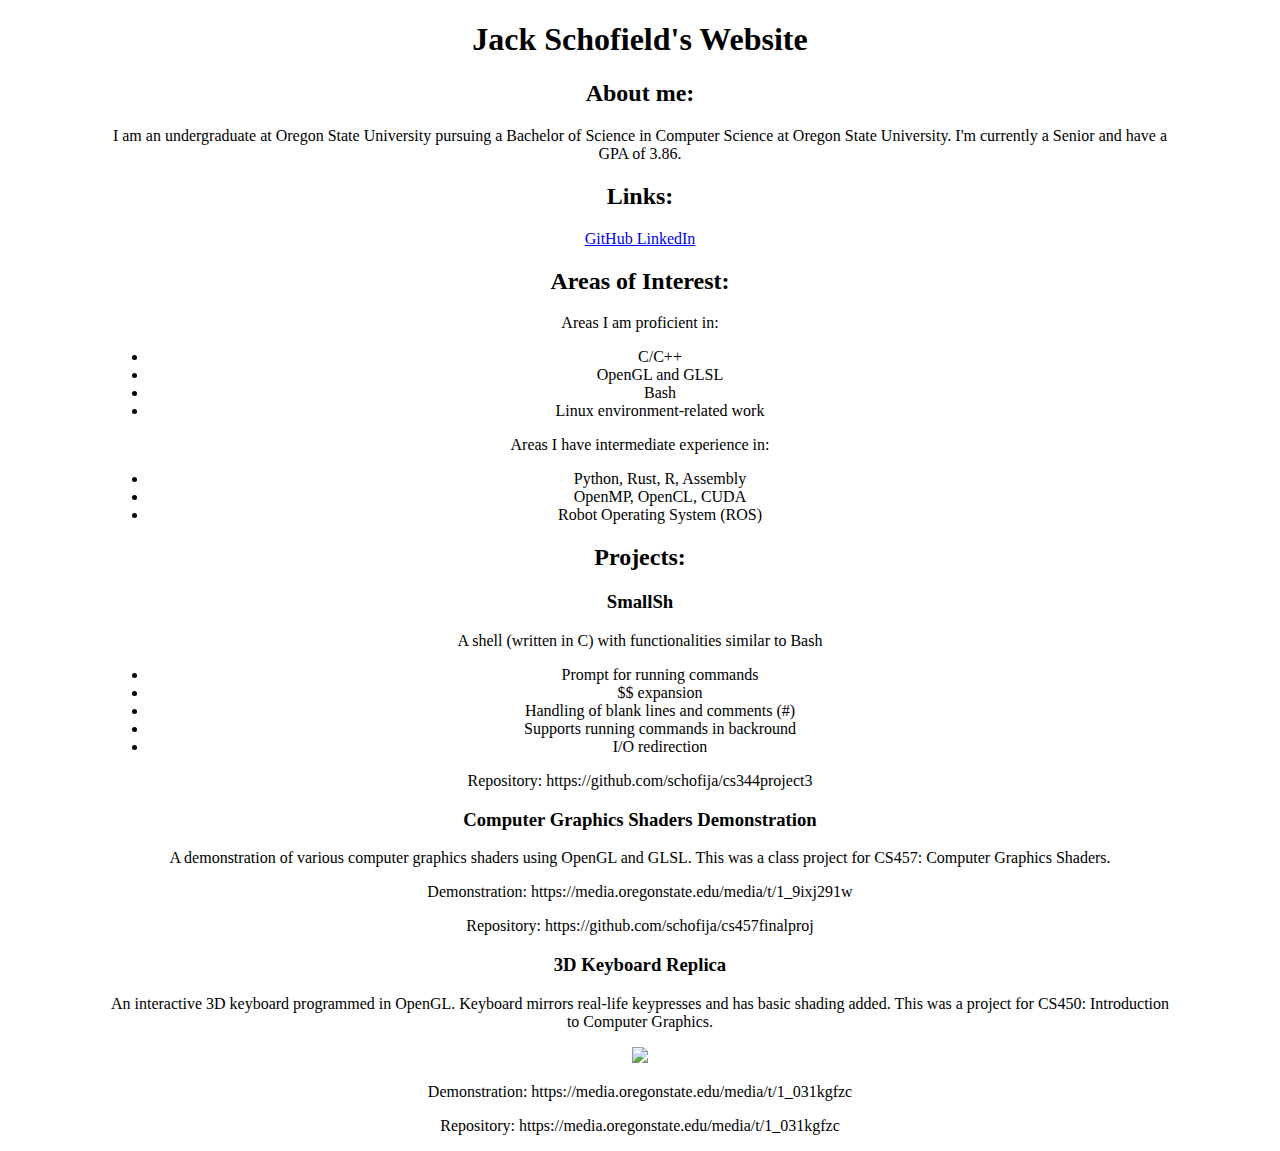
==== index.html @ b06e3e82 "Update index.html" ====
<!DOCTYPE html>
<html>
<head>
  <title> Jack Schofield </title>
  <style>
      body
      {
          text-align: center;
          padding-left: 100px;
          padding-right: 100px;
      }
    </style
</head>
<body>
<h1> Jack Schofield's Website </h1>

<h2> About me: </h2>
<p> I am an undergraduate at Oregon State University pursuing a Bachelor of Science in Computer Science at Oregon State University.
I'm currently a Senior and have a GPA of 3.86.
</p>

<h2> Links: </h2>
<a href="https://github.com/schofija"> GitHub </a>
<a href="https://www.linkedin.com/in/jack-schofield-06b416259/"> LinkedIn </a>

<h2> Areas of Interest: </h2>
<p> Areas I am proficient in: </p>
<ul>
  <li> C/C++ </li>
  <li> OpenGL and GLSL </li>
  <li> Bash </li>
  <li> Linux environment-related work </li>
</ul>
<p> Areas I have intermediate experience in: </p>
<ul>
  <li> Python, Rust, R, Assembly </li>
  <li> OpenMP, OpenCL, CUDA </li>
  <li> Robot Operating System (ROS) </li>
</ul>

<h2> Projects: </h2>
<h3> SmallSh </h3>
<p> A shell (written in C) with functionalities similar to Bash </p>
<ul>
  <li> Prompt for running commands </li>
  <li> $$ expansion </li>
  <li> Handling of blank lines and comments (#) </li>
  <li> Supports running commands in backround </li>
  <li> I/O redirection </li>
</ul>
<p> Repository: https://github.com/schofija/cs344project3 </p>

<h3> Computer Graphics Shaders Demonstration </h3>
<p> A demonstration of various computer graphics shaders using OpenGL and GLSL. This was a class project for CS457: Computer Graphics Shaders. </p>
<p> Demonstration: https://media.oregonstate.edu/media/t/1_9ixj291w </p>
<p> Repository: https://github.com/schofija/cs457finalproj </p>

<h3> 3D Keyboard Replica </h3>
<p> An interactive 3D keyboard programmed in OpenGL. Keyboard mirrors real-life keypresses and has basic shading added. This was a project for 
  CS450: Introduction to Computer Graphics.
</p>
 <img src=https://camo.githubusercontent.com/bfb1e7a080796508af00298edce8f817ddcde2251c3208dfbcc29c9d1d9dffe7/68747470733a2f2f63646e2e646973636f72646170702e636f6d2f6174746163686d656e74732f3333303136373337303135393232363839312f3931383030323633323735313139343134322f756e6b6e6f776e2e706e673f7261773d74727565>
</img>
<p> Demonstration: https://media.oregonstate.edu/media/t/1_031kgfzc </p>
<p> Repository: https://media.oregonstate.edu/media/t/1_031kgfzc </p>
</body>
</html>
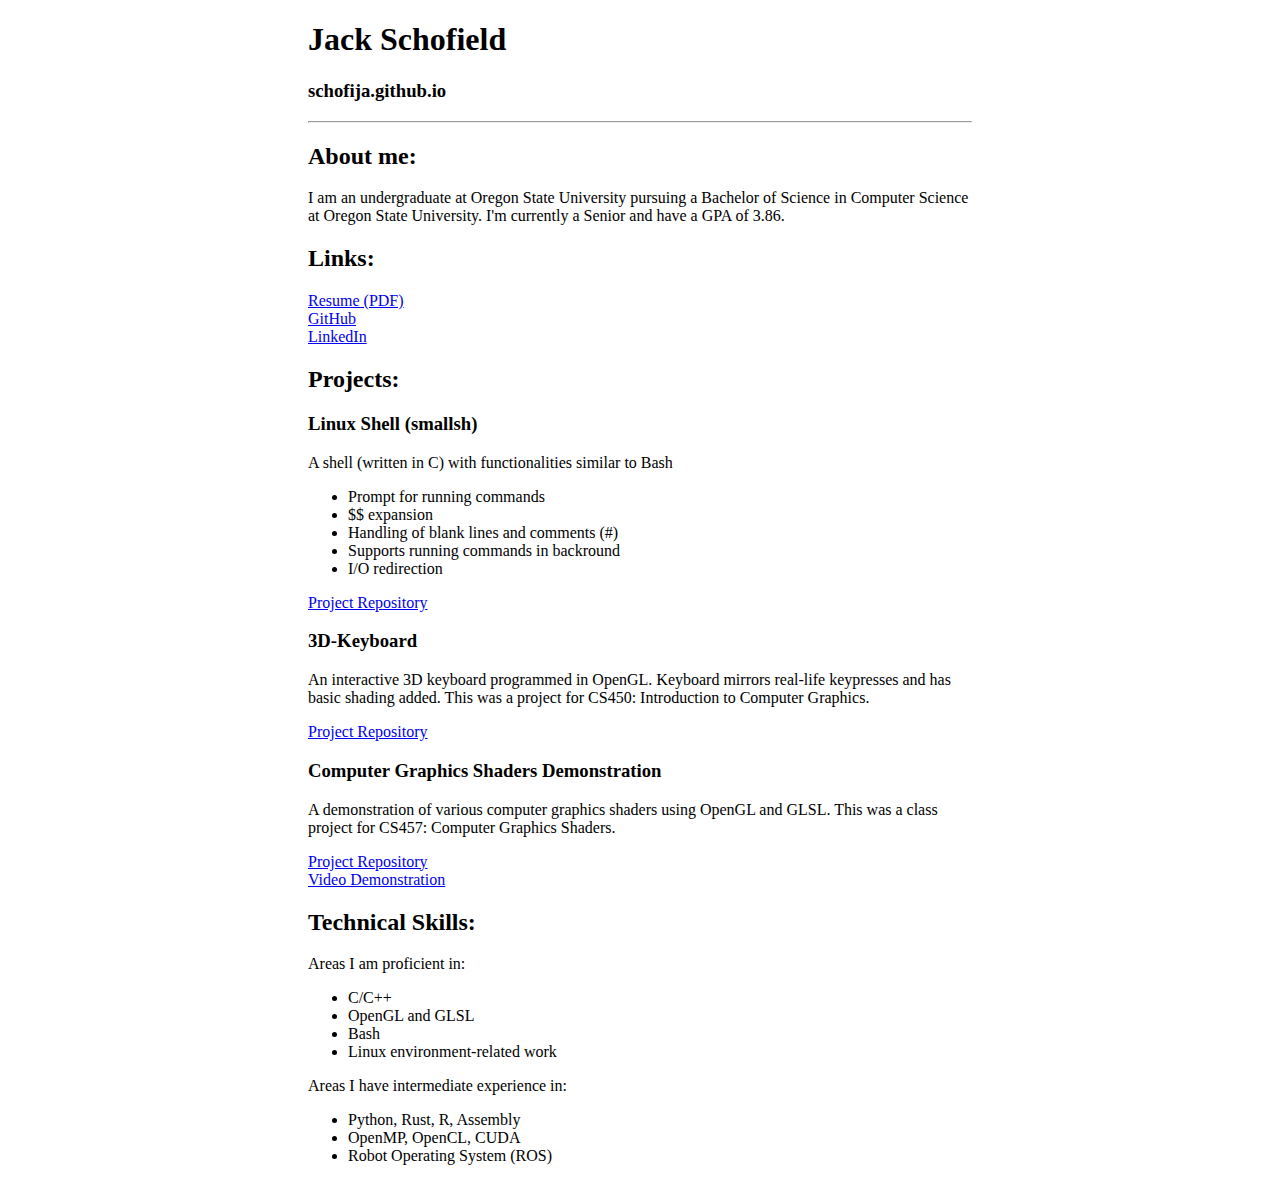
==== commit 00ce2a44: "Updated index.html and added resume pdf" ====
--- a/index.html
+++ b/index.html
@@ -5,25 +5,57 @@
   <style>
       body
       {
-          text-align: center;
-          padding-left: 100px;
-          padding-right: 100px;
+          font-family: times new roman, serif;
+          text-align: left;
+          padding-left: 300px;
+          padding-right: 300px;
       }
-    </style
+
+  </style>
 </head>
 <body>
-<h1> Jack Schofield's Website </h1>
-
+<h1> Jack Schofield </h1>
+    <h3> schofija.github.io </h3>
+<hr />
 <h2> About me: </h2>
 <p> I am an undergraduate at Oregon State University pursuing a Bachelor of Science in Computer Science at Oregon State University.
 I'm currently a Senior and have a GPA of 3.86.
 </p>
 
 <h2> Links: </h2>
+<a href="resume.pdf"> Resume (PDF) </a>
+<br>
 <a href="https://github.com/schofija"> GitHub </a>
-<a href="https://www.linkedin.com/in/jack-schofield-06b416259/"> LinkedIn </a>
+<br>
+<a href="https://www.linkedin.com/in/schofija"> LinkedIn </a>
 
-<h2> Areas of Interest: </h2>
+<h2> Projects: </h2>
+<h3> Linux Shell (smallsh) </h3>
+<p> A shell (written in C) with functionalities similar to Bash </p>
+<ul>
+  <li> Prompt for running commands </li>
+  <li> $$ expansion </li>
+  <li> Handling of blank lines and comments (#) </li>
+  <li> Supports running commands in backround </li>
+  <li> I/O redirection </li>
+</ul>
+<a href="https://github.com/schofija/smallsh"> Project Repository </a>
+
+<h3> 3D-Keyboard </h3>
+<p> An interactive 3D keyboard programmed in OpenGL. Keyboard mirrors real-life keypresses and has basic shading added. This was a project for 
+  CS450: Introduction to Computer Graphics.
+</p>
+<a href="https://github.com/schofija/3d-keyboard"> Project Repository </a>
+<br>
+
+<h3> Computer Graphics Shaders Demonstration </h3>
+<p> A demonstration of various computer graphics shaders using OpenGL and GLSL. This was a class project for CS457: Computer Graphics Shaders. </p>
+
+<a href="https://github.com/schofija/cs457finalproj"> Project Repository </a>
+<br>
+<a href="https://media.oregonstate.edu/media/t/1_9ixj291w"> Video Demonstration  </a>
+
+<h2> Technical Skills: </h2>
 <p> Areas I am proficient in: </p>
 <ul>
   <li> C/C++ </li>
@@ -37,31 +69,5 @@
   <li> OpenMP, OpenCL, CUDA </li>
   <li> Robot Operating System (ROS) </li>
 </ul>
-
-<h2> Projects: </h2>
-<h3> SmallSh </h3>
-<p> A shell (written in C) with functionalities similar to Bash </p>
-<ul>
-  <li> Prompt for running commands </li>
-  <li> $$ expansion </li>
-  <li> Handling of blank lines and comments (#) </li>
-  <li> Supports running commands in backround </li>
-  <li> I/O redirection </li>
-</ul>
-<p> Repository: https://github.com/schofija/cs344project3 </p>
-
-<h3> Computer Graphics Shaders Demonstration </h3>
-<p> A demonstration of various computer graphics shaders using OpenGL and GLSL. This was a class project for CS457: Computer Graphics Shaders. </p>
-<p> Demonstration: https://media.oregonstate.edu/media/t/1_9ixj291w </p>
-<p> Repository: https://github.com/schofija/cs457finalproj </p>
-
-<h3> 3D Keyboard Replica </h3>
-<p> An interactive 3D keyboard programmed in OpenGL. Keyboard mirrors real-life keypresses and has basic shading added. This was a project for 
-  CS450: Introduction to Computer Graphics.
-</p>
- <img src=https://camo.githubusercontent.com/bfb1e7a080796508af00298edce8f817ddcde2251c3208dfbcc29c9d1d9dffe7/68747470733a2f2f63646e2e646973636f72646170702e636f6d2f6174746163686d656e74732f3333303136373337303135393232363839312f3931383030323633323735313139343134322f756e6b6e6f776e2e706e673f7261773d74727565>
-</img>
-<p> Demonstration: https://media.oregonstate.edu/media/t/1_031kgfzc </p>
-<p> Repository: https://media.oregonstate.edu/media/t/1_031kgfzc </p>
 </body>
 </html>
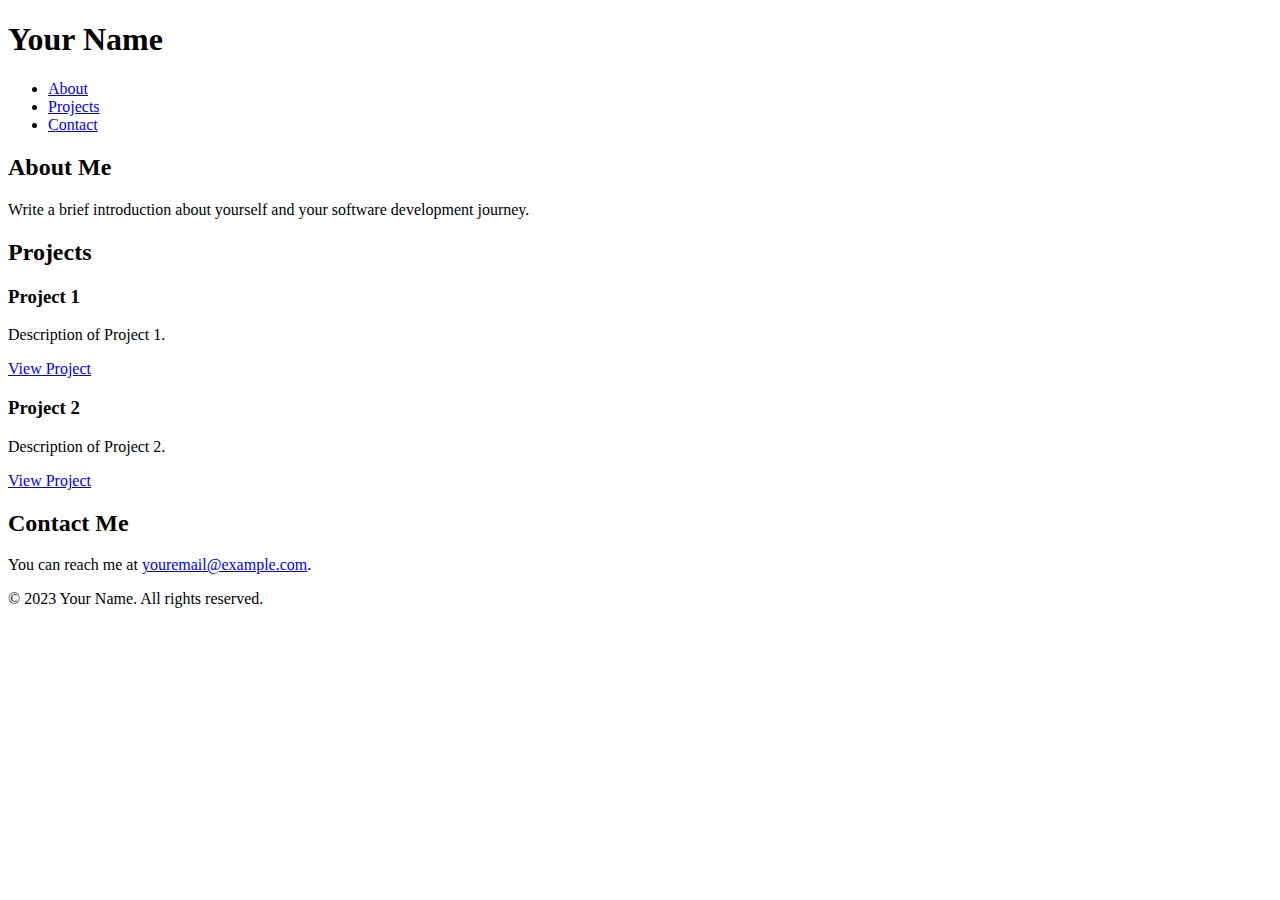
==== commit 056f9a79: "Update index.html" ====
--- a/index.html
+++ b/index.html
@@ -1,73 +1,57 @@
 <!DOCTYPE html>
-<html>
+<html lang="en">
 <head>
-  <title> Jack Schofield </title>
-  <style>
-      body
-      {
-          font-family: times new roman, serif;
-          text-align: left;
-          padding-left: 300px;
-          padding-right: 300px;
-      }
-
-  </style>
+    <meta charset="UTF-8">
+    <meta name="viewport" content="width=device-width, initial-scale=1.0">
+    <title>Your Portfolio</title>
+    <link rel="stylesheet" href="styles.css">
 </head>
 <body>
-<h1> Jack Schofield </h1>
-    <h3> schofija.github.io </h3>
-<hr />
-<h2> About me: </h2>
-<p> I am an undergraduate at Oregon State University pursuing a Bachelor of Science in Computer Science at Oregon State University.
-I'm currently a Senior and have a GPA of 3.86.
-</p>
+    <header>
+        <h1>Your Name</h1>
+        <nav>
+            <ul>
+                <li><a href="#about">About</a></li>
+                <li><a href="#projects">Projects</a></li>
+                <li><a href="#contact">Contact</a></li>
+            </ul>
+        </nav>
+    </header>
 
-<h2> Links: </h2>
-<a href="resume.pdf"> Resume (PDF) </a>
-<br>
-<a href="https://github.com/schofija"> GitHub </a>
-<br>
-<a href="https://www.linkedin.com/in/schofija"> LinkedIn </a>
+    <section id="about">
+        <h2>About Me</h2>
+        <p>
+            Write a brief introduction about yourself and your software development journey.
+        </p>
+    </section>
 
-<h2> Projects: </h2>
-<h3> Linux Shell (smallsh) </h3>
-<p> A shell (written in C) with functionalities similar to Bash </p>
-<ul>
-  <li> Prompt for running commands </li>
-  <li> $$ expansion </li>
-  <li> Handling of blank lines and comments (#) </li>
-  <li> Supports running commands in backround </li>
-  <li> I/O redirection </li>
-</ul>
-<a href="https://github.com/schofija/smallsh"> Project Repository </a>
+    <section id="projects">
+        <h2>Projects</h2>
+        <!-- Add your project showcase here -->
+        <div class="project">
+            <h3>Project 1</h3>
+            <p>Description of Project 1.</p>
+            <a href="#">View Project</a>
+        </div>
 
-<h3> 3D-Keyboard </h3>
-<p> An interactive 3D keyboard programmed in OpenGL. Keyboard mirrors real-life keypresses and has basic shading added. This was a project for 
-  CS450: Introduction to Computer Graphics.
-</p>
-<a href="https://github.com/schofija/3d-keyboard"> Project Repository </a>
-<br>
+        <div class="project">
+            <h3>Project 2</h3>
+            <p>Description of Project 2.</p>
+            <a href="#">View Project</a>
+        </div>
 
-<h3> Computer Graphics Shaders Demonstration </h3>
-<p> A demonstration of various computer graphics shaders using OpenGL and GLSL. This was a class project for CS457: Computer Graphics Shaders. </p>
+        <!-- Add more project sections as needed -->
+    </section>
 
-<a href="https://github.com/schofija/cs457finalproj"> Project Repository </a>
-<br>
-<a href="https://media.oregonstate.edu/media/t/1_9ixj291w"> Video Demonstration  </a>
+    <section id="contact">
+        <h2>Contact Me</h2>
+        <p>
+            You can reach me at <a href="mailto:youremail@example.com">youremail@example.com</a>.
+        </p>
+    </section>
 
-<h2> Technical Skills: </h2>
-<p> Areas I am proficient in: </p>
-<ul>
-  <li> C/C++ </li>
-  <li> OpenGL and GLSL </li>
-  <li> Bash </li>
-  <li> Linux environment-related work </li>
-</ul>
-<p> Areas I have intermediate experience in: </p>
-<ul>
-  <li> Python, Rust, R, Assembly </li>
-  <li> OpenMP, OpenCL, CUDA </li>
-  <li> Robot Operating System (ROS) </li>
-</ul>
+    <footer>
+        <p>&copy; 2023 Your Name. All rights reserved.</p>
+    </footer>
 </body>
 </html>
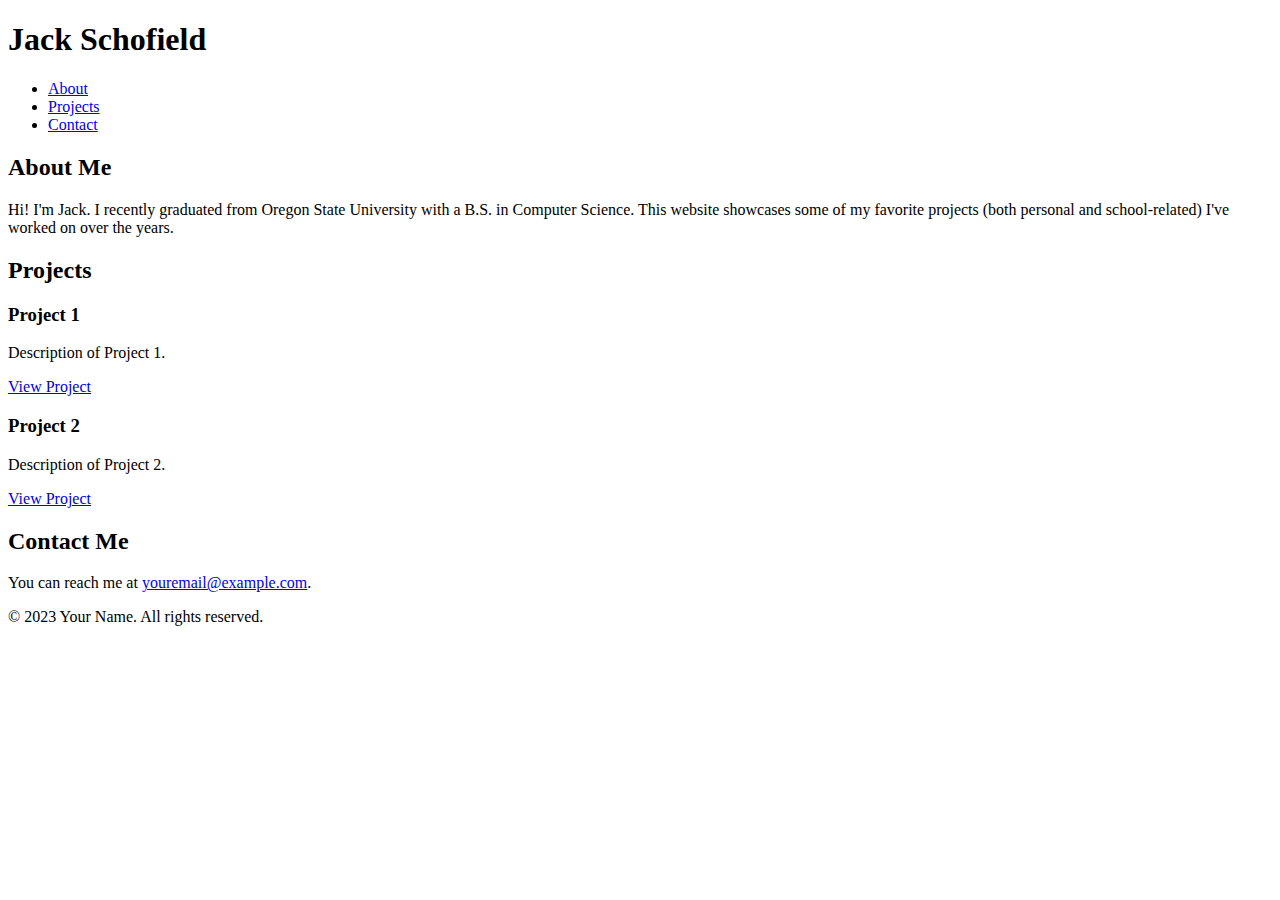
==== commit ef345067: "Update index.html" ====
--- a/index.html
+++ b/index.html
@@ -3,12 +3,12 @@
 <head>
     <meta charset="UTF-8">
     <meta name="viewport" content="width=device-width, initial-scale=1.0">
-    <title>Your Portfolio</title>
+    <title>Jack Schofield</title>
     <link rel="stylesheet" href="styles.css">
 </head>
 <body>
     <header>
-        <h1>Your Name</h1>
+        <h1>Jack Schofield</h1>
         <nav>
             <ul>
                 <li><a href="#about">About</a></li>
@@ -21,7 +21,7 @@
     <section id="about">
         <h2>About Me</h2>
         <p>
-            Write a brief introduction about yourself and your software development journey.
+            Hi! I'm Jack. I recently graduated from Oregon State University with a B.S. in Computer Science. This website showcases some of my favorite projects (both personal and school-related) I've worked on over the years.
         </p>
     </section>
 
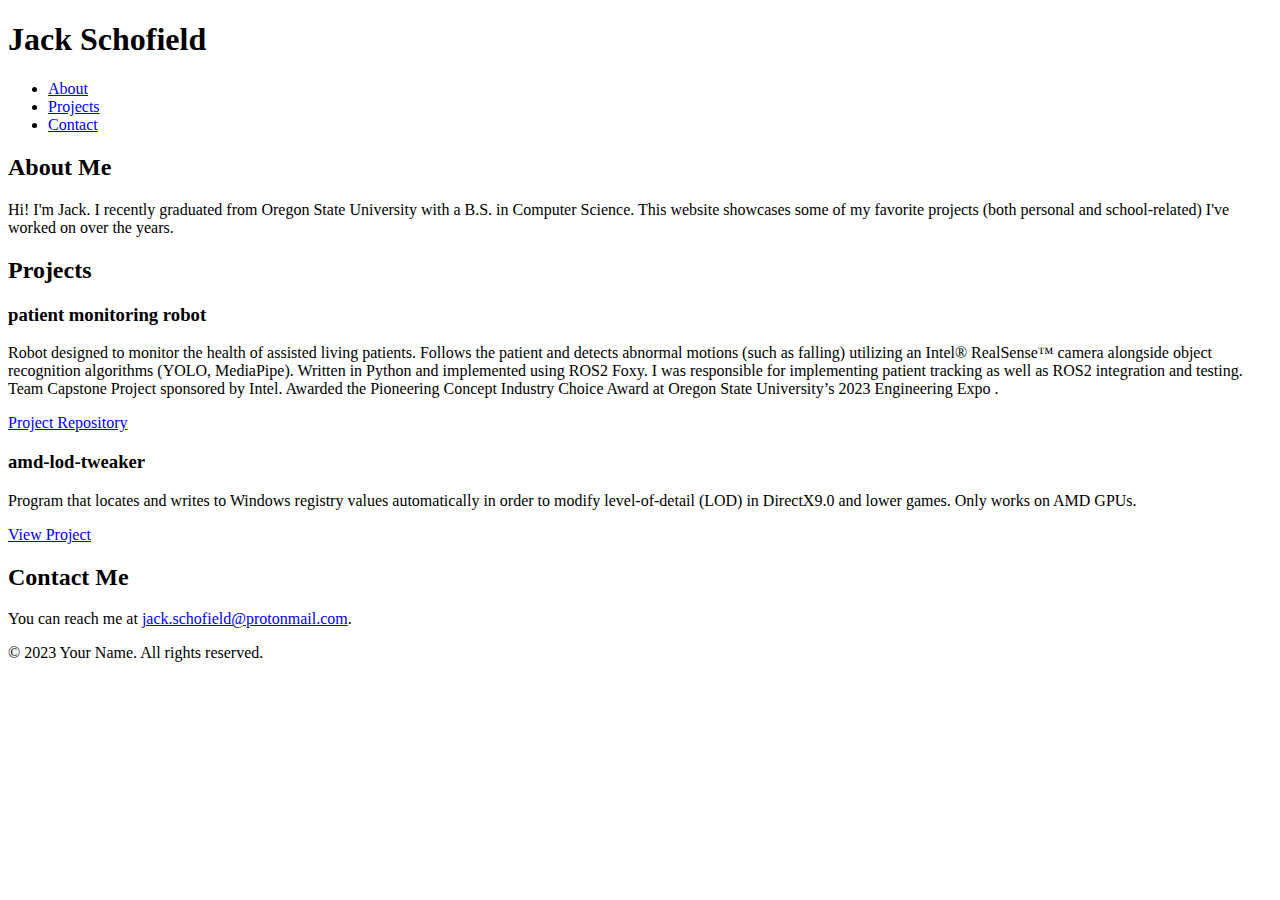
==== commit d36461e5: "Update index.html" ====
--- a/index.html
+++ b/index.html
@@ -29,15 +29,18 @@
         <h2>Projects</h2>
         <!-- Add your project showcase here -->
         <div class="project">
-            <h3>Project 1</h3>
-            <p>Description of Project 1.</p>
-            <a href="#">View Project</a>
+            <h3>patient monitoring robot</h3>
+            <p>Robot designed to monitor the health of assisted living patients. Follows the patient and detects abnormal motions (such as falling) utilizing an Intel® RealSense™ camera alongside object recognition algorithms (YOLO, MediaPipe).
+Written in Python and implemented using ROS2 Foxy. I was responsible for implementing patient tracking as well as ROS2 integration and testing.	
+Team Capstone Project sponsored by Intel. Awarded the Pioneering Concept Industry Choice Award at Oregon State University’s 2023 Engineering Expo
+.</p>
+            <a href="https://github.com/schofija/patient-monitoring/">Project Repository</a>
         </div>
 
         <div class="project">
-            <h3>Project 2</h3>
-            <p>Description of Project 2.</p>
-            <a href="#">View Project</a>
+            <h3>amd-lod-tweaker</h3>
+            <p>Program that locates and writes to Windows registry values automatically in order to modify level-of-detail (LOD) in DirectX9.0 and lower games. Only works on AMD GPUs. </p>
+            <a href="https://github.com/schofija/qlodlauncher">View Project</a>
         </div>
 
         <!-- Add more project sections as needed -->
@@ -46,7 +49,7 @@
     <section id="contact">
         <h2>Contact Me</h2>
         <p>
-            You can reach me at <a href="mailto:youremail@example.com">youremail@example.com</a>.
+            You can reach me at <a href="mailto:youremail@example.com">jack.schofield@protonmail.com</a>.
         </p>
     </section>
 
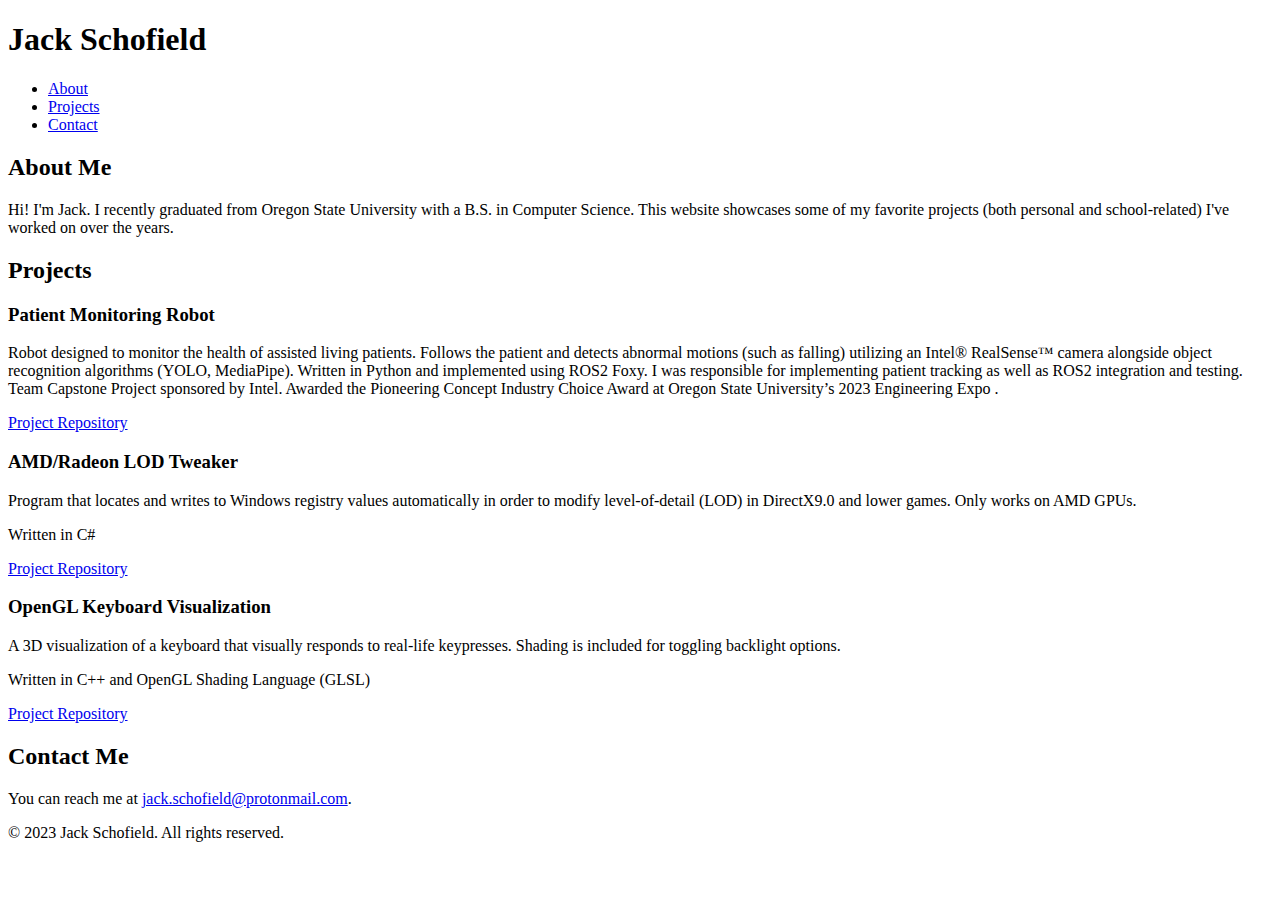
==== commit ee03cdc4: "Update index.html" ====
--- a/index.html
+++ b/index.html
@@ -29,7 +29,7 @@
         <h2>Projects</h2>
         <!-- Add your project showcase here -->
         <div class="project">
-            <h3>patient monitoring robot</h3>
+            <h3>Patient Monitoring Robot</h3>
             <p>Robot designed to monitor the health of assisted living patients. Follows the patient and detects abnormal motions (such as falling) utilizing an Intel® RealSense™ camera alongside object recognition algorithms (YOLO, MediaPipe).
 Written in Python and implemented using ROS2 Foxy. I was responsible for implementing patient tracking as well as ROS2 integration and testing.	
 Team Capstone Project sponsored by Intel. Awarded the Pioneering Concept Industry Choice Award at Oregon State University’s 2023 Engineering Expo
@@ -38,9 +38,18 @@
         </div>
 
         <div class="project">
-            <h3>amd-lod-tweaker</h3>
+            <h3>AMD/Radeon LOD Tweaker</h3>
             <p>Program that locates and writes to Windows registry values automatically in order to modify level-of-detail (LOD) in DirectX9.0 and lower games. Only works on AMD GPUs. </p>
-            <a href="https://github.com/schofija/qlodlauncher">View Project</a>
+            <p>Written in C# </p>
+            <a href="https://github.com/schofija/qlodlauncher">Project Repository</a>
+        </div>
+
+        <div class="project">
+            <h3>OpenGL Keyboard Visualization</h3>
+            <p>A 3D visualization of a keyboard that visually responds to real-life keypresses. Shading is
+included for toggling backlight options. </p>
+            <p>Written in C++ and OpenGL Shading Language (GLSL) </p>
+            <a href="github.com/schofija/3d-keyboard">Project Repository</a>
         </div>
 
         <!-- Add more project sections as needed -->
@@ -54,7 +63,7 @@
     </section>
 
     <footer>
-        <p>&copy; 2023 Your Name. All rights reserved.</p>
+        <p>&copy; 2023 Jack Schofield. All rights reserved.</p>
     </footer>
 </body>
 </html>
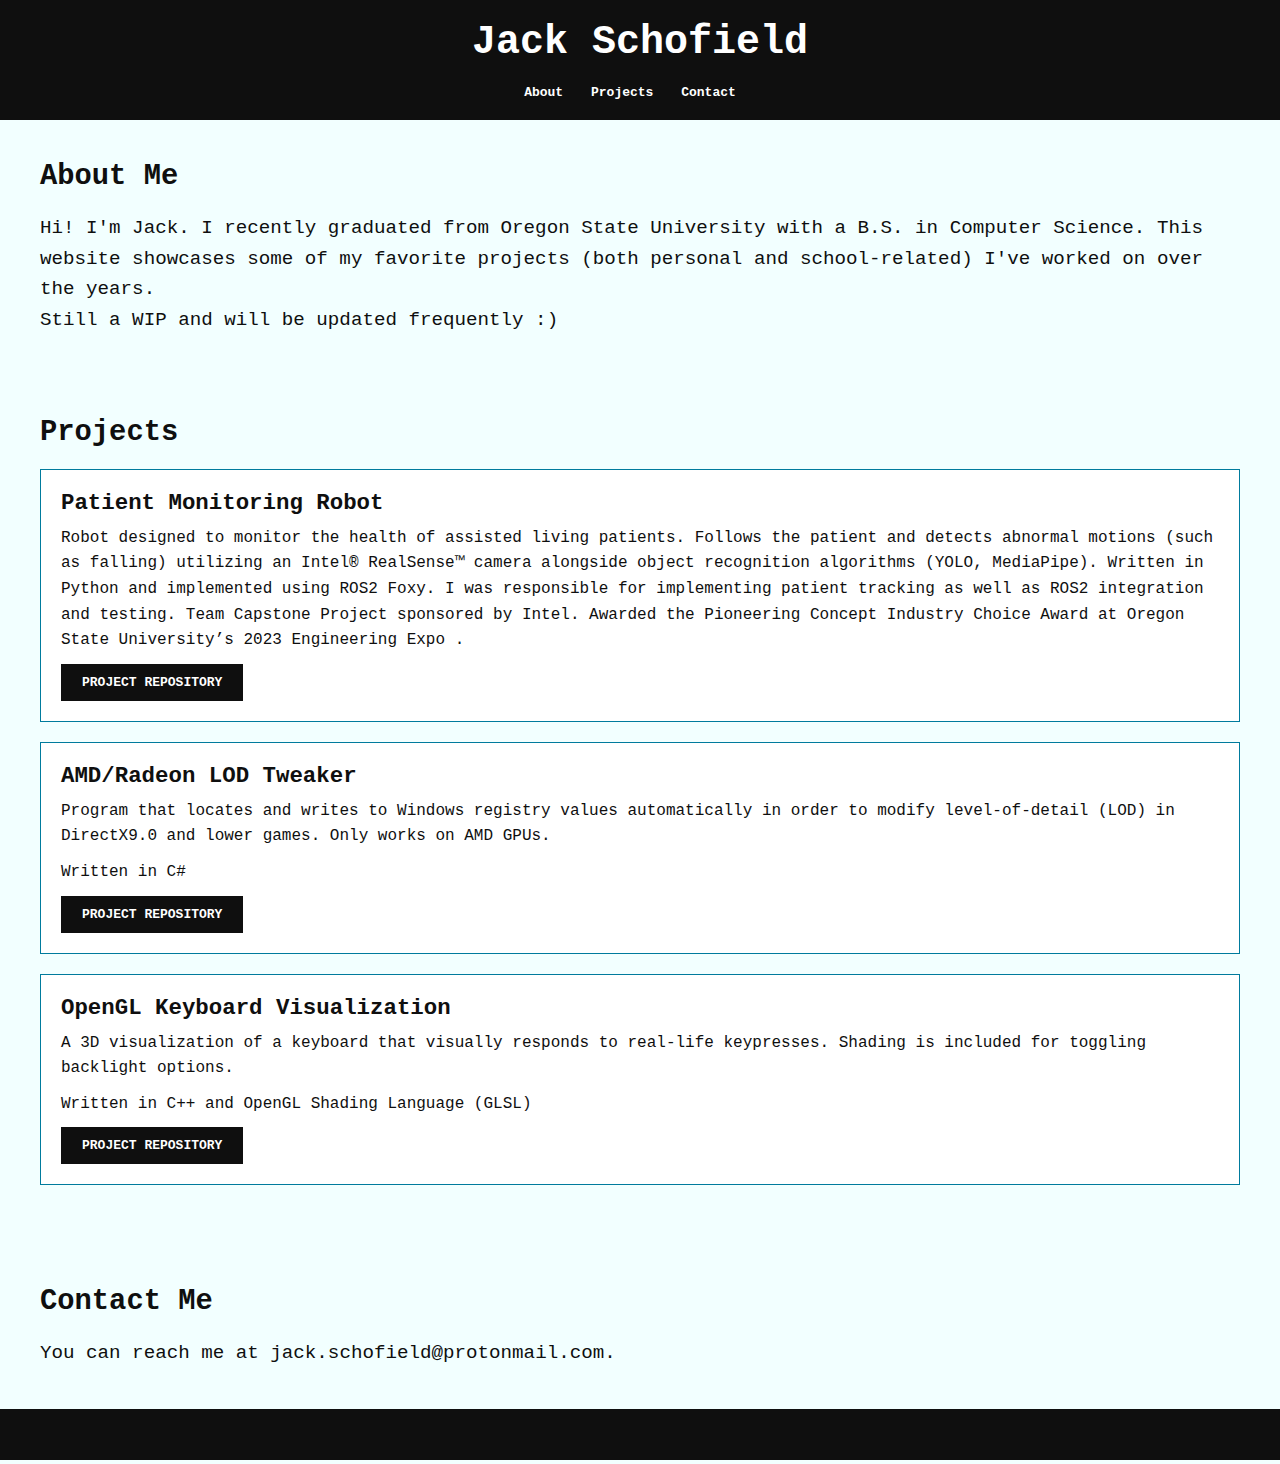
==== commit c30b3dbf: "Update index.html" ====
--- a/index.html
+++ b/index.html
@@ -23,6 +23,8 @@
         <p>
             Hi! I'm Jack. I recently graduated from Oregon State University with a B.S. in Computer Science. This website showcases some of my favorite projects (both personal and school-related) I've worked on over the years.
         </p>
+
+        <p> Still a WIP and will be updated frequently :) </p>
     </section>
 
     <section id="projects">
@@ -49,7 +51,7 @@
             <p>A 3D visualization of a keyboard that visually responds to real-life keypresses. Shading is
 included for toggling backlight options. </p>
             <p>Written in C++ and OpenGL Shading Language (GLSL) </p>
-            <a href="github.com/schofija/3d-keyboard">Project Repository</a>
+            <a href="https://github.com/schofija/3d-keyboard">Project Repository</a>
         </div>
 
         <!-- Add more project sections as needed -->
@@ -58,7 +60,7 @@
     <section id="contact">
         <h2>Contact Me</h2>
         <p>
-            You can reach me at <a href="mailto:youremail@example.com">jack.schofield@protonmail.com</a>.
+            You can reach me at <a href="jack.schofield@protonmail.com">jack.schofield@protonmail.com</a>.
         </p>
     </section>
 
--- a/styles.css
+++ b/styles.css
@@ -0,0 +1,137 @@
+/* Reset some default browser styles */
+body, h1, h2, h3, p, ul, li, a {
+    margin: 0;
+    padding: 0;
+    list-style: none;
+    text-decoration: none;
+	color: #0f0f0f;
+}
+
+/* Set a background color and text color */
+body {
+    font-family: monospace;
+    background-color: #f2ffff;
+    color: #333;
+    margin: 0;
+    padding: 0;
+}
+
+/* Header styles */
+header {
+    background-color: #0f0f0f;
+    color: #fff;
+    padding: 20px;
+    text-align: center;
+}
+
+header h1 {
+    font-size: 2.5rem;
+	color: #fff;
+}
+
+nav ul {
+    margin-top: 20px;
+}
+
+nav ul li {
+    display: inline;
+    margin-right: 20px;
+}
+
+nav ul li a {
+    color: #fff;
+    font-weight: bold;
+}
+nav ul li a:hover {
+    color: #c06eff;
+    font-weight: bold;
+}
+
+/* Main content styles */
+section {
+    padding: 40px;
+}
+
+h2 {
+    font-size: 1.8rem;
+    margin-bottom: 20px;
+}
+
+p {
+    font-size: 1.2rem;
+    line-height: 1.6;
+}
+
+/* Project showcase styles */
+.project {
+    background-color: #fff;
+    border: 1px solid #007b9d;
+    padding: 20px;
+    margin-bottom: 20px;
+}
+
+.project h3 {
+    font-size: 1.4rem;
+}
+
+.project p {
+    font-size: 1.0rem;
+    margin-top: 10px;
+}
+
+.project a {
+    display: inline-block;
+    margin-top: 10px;
+    padding: 10px 20px;
+    background-color: #0f0f0f;
+	border: 1px solid #0f0f0f;
+    color: #fff;
+    text-align: center;
+    text-transform: uppercase;
+    text-decoration: none;
+    font-weight: bold;
+}
+
+.project a:hover {
+    display: inline-block;
+    margin-top: 10px;
+    padding: 10px 20px;
+    background-color: #ffffff;
+	border: 1px solid #007b9d;
+    color: #0f0f0f;
+    text-align: center;
+    text-transform: uppercase;
+    text-decoration: none;
+    font-weight: bold;
+}
+
+/* Footer styles */
+footer {
+    background-color: #0f0f0f;
+    color: #fff;
+    text-align: center;
+    padding: 10px 0;
+}
+
+/* Responsive styles (adjust as needed) */
+@media screen and (max-width: 768px) {
+    header {
+        padding: 10px;
+    }
+
+    header h1 {
+        font-size: 2rem;
+    }
+
+    nav ul li {
+        margin-right: 10px;
+    }
+
+    section {
+        padding: 20px;
+    }
+
+    .project {
+        padding: 10px;
+    }
+}
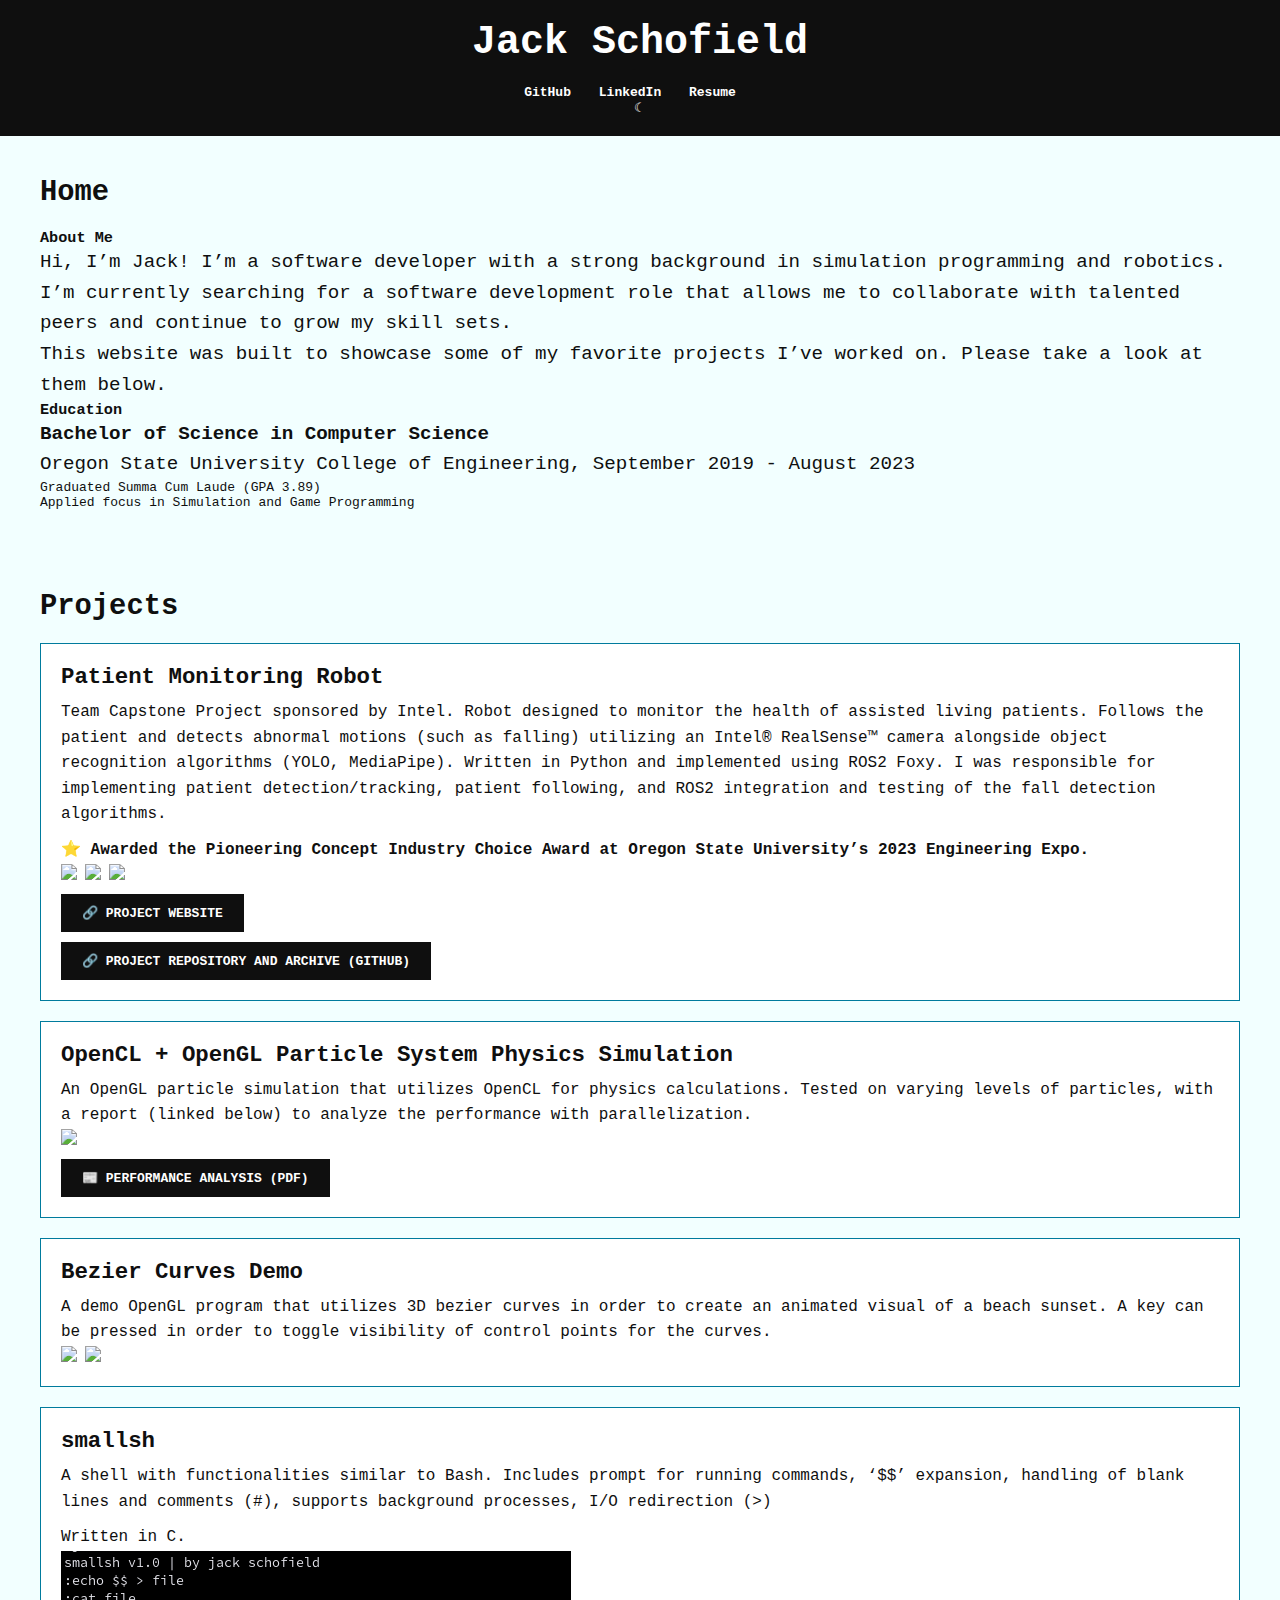
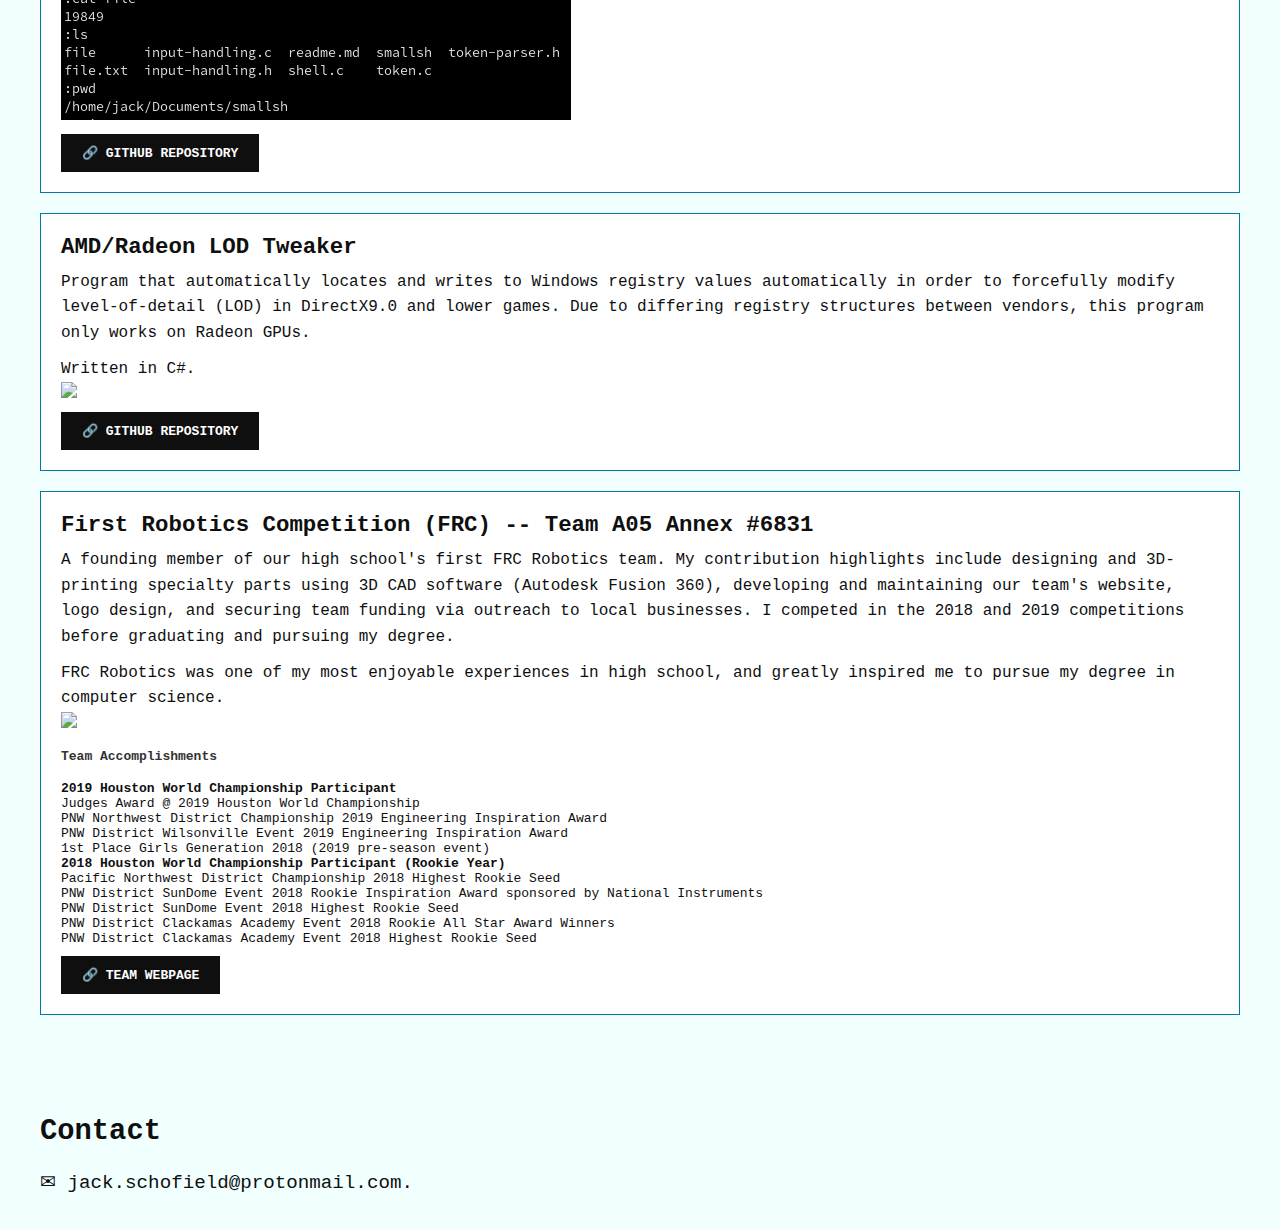
==== commit d4427fd3: "Update index.html to add education and smallsh project" ====
--- a/index.html
+++ b/index.html
@@ -5,67 +5,166 @@
     <meta name="viewport" content="width=device-width, initial-scale=1.0">
     <title>Jack Schofield</title>
     <link rel="stylesheet" href="styles.css">
+	<script src="nightmode.js"></script>
 </head>
 <body>
-    <header>
-        <h1>Jack Schofield</h1>
-        <nav>
-            <ul>
-                <li><a href="#about">About</a></li>
-                <li><a href="#projects">Projects</a></li>
-                <li><a href="#contact">Contact</a></li>
-            </ul>
-        </nav>
+	<header>
+        <div class="header-content">
+            <h1>Jack Schofield</h1>
+            <nav>
+                <ul>
+                    <li><a href="https://github.com/schofija/" target="_blank">GitHub</a></li>
+                    <li><a href="https://www.linkedin.com/in/schofija/" target="_blank">LinkedIn</a></li>
+                    <li><a href="resume.pdf">Resume</a></li>
+                </ul>
+            </nav>
+        </div>
+        <div class="night-mode-container">
+            <div id="night-mode-toggle">
+                  <span class="moon-icon">&#9790;</span>
+            </div>
+        </div>
     </header>
 
     <section id="about">
-        <h2>About Me</h2>
-        <p>
-            Hi! I'm Jack. I recently graduated from Oregon State University with a B.S. in Computer Science. This website showcases some of my favorite projects (both personal and school-related) I've worked on over the years.
-        </p>
+        <h2>Home</h2>
+        <div class="about">
+            <h3>About Me</h3>
+            <p>
+                Hi, I’m Jack! I’m a software developer with a strong background in simulation programming and robotics. I’m currently searching for a software development role that allows me to collaborate with talented peers and continue to grow my skill sets.
+            </p>
 
-        <p> Still a WIP and will be updated frequently :) </p>
+            <p>This website was built to showcase some of my favorite projects I’ve worked on. Please take a look at them below.</p>
+            
+            <h3>Education</h3>
+            <p style="margin-bottom: 0; font-weight: bold;">Bachelor of Science in Computer Science</p>
+            <p style="margin: 0; padding-top: 0;">Oregon State University College of Engineering, September 2019 - August 2023</p>
+            <ul style="margin: 0; padding-top: 0;">
+                <li>Graduated Summa Cum Laude (GPA 3.89)</li>
+                <li>Applied focus in Simulation and Game Programming</li>
+            </ul>
+        
+        </div>
     </section>
 
     <section id="projects">
         <h2>Projects</h2>
-        <!-- Add your project showcase here -->
-        <div class="project">
+        <div class="project">  
             <h3>Patient Monitoring Robot</h3>
-            <p>Robot designed to monitor the health of assisted living patients. Follows the patient and detects abnormal motions (such as falling) utilizing an Intel® RealSense™ camera alongside object recognition algorithms (YOLO, MediaPipe).
-Written in Python and implemented using ROS2 Foxy. I was responsible for implementing patient tracking as well as ROS2 integration and testing.	
-Team Capstone Project sponsored by Intel. Awarded the Pioneering Concept Industry Choice Award at Oregon State University’s 2023 Engineering Expo
-.</p>
-            <a href="https://github.com/schofija/patient-monitoring/">Project Repository</a>
+            <p>Team Capstone Project sponsored by Intel. Robot designed to monitor the health of assisted living patients. Follows the patient and detects abnormal motions (such as falling) utilizing an Intel® RealSense™ camera alongside object recognition algorithms (YOLO, MediaPipe).
+                Written in Python and implemented using ROS2 Foxy. I was responsible for implementing patient detection/tracking, patient following, and ROS2 integration and testing of the fall detection algorithms.	
+            </p>
+            <p style="font-weight: bold;">&#11088 Awarded the Pioneering Concept Industry Choice Award at Oregon State University’s 2023 Engineering Expo.</p>
+            <div>
+            <img src="5_pmr/pmr.jpg">
+            <img src="5_pmr/fall.gif">
+            <img style="max-height: 240px;" src="5_pmr/follow.gif">
+            </div>
+            <div>
+                <a href="https://pmr-osu.github.io/" target="_blank">&#128279 Project Website</a>
+            </div>
+            <div>
+                <a href="https://github.com/schofija/patient-monitoring/" target="_blank">&#128279 Project Repository and Archive (GitHub)</a>
+            </div>
         </div>
+        <div class="project">  
+            <h3>OpenCL + OpenGL Particle System Physics Simulation</h3>
+            <p>
+                An OpenGL particle simulation that utilizes OpenCL for physics calculations. Tested on varying levels of particles, with a report (linked below) to analyze the performance with
+                parallelization.
+            </p>
+            <div>
+                <img style="max-height: 360px;"src="opencl_phys/particle.gif">
+            </div>
+            <div>
+                <a href="opencl_phys/OpenCL + OpenGL Particle System Report and Commentary.pdf">&#128240 Performance Analysis (PDF)</a>
+            </div>
+        </div>
+        <div class="project">  
+            <h3>Bezier Curves Demo</h3>
+            <p>A demo OpenGL program that utilizes 3D bezier curves in order to create an animated visual of a beach sunset. A key can be pressed in order to toggle visibility of control points for the curves.
+            </p>
+            <div>
+                <img style="max-height: 300px;"src="1_bezier/bezier.gif">
+                <img style="max-height: 300px;" src="1_bezier/bezier_ctrlpts.png">
+            </div>
+        </div>
+        <div class="project">  
+            <h3>smallsh</h3>
+            <p>A shell with functionalities similar to Bash. Includes prompt for running commands, ‘$$’
+                expansion, handling of blank lines and comments (#), supports background processes, I/O
+                redirection (>)
+            </p>
+            <p>
+                Written in C.
+            </p>
+            <div>
+            <img src="smallsh/smallsh.png">
+            </div>
+            <div>
+                <a href="https://github.com/schofija/smallsh" target="_blank">&#128279 Github Repository</a>
+            </div>
+        </div>
+        <div class="project">  
+            <h3>AMD/Radeon LOD Tweaker</h3>
+            <p>Program that automatically locates and writes to Windows registry values automatically in order to forcefully modify level-of-detail (LOD) in DirectX9.0 and lower games.                
+                Due to differing registry structures between vendors, this program only works on Radeon GPUs.
+            </p>
+            <p>
+                Written in C#.
+            </p>
+            <div>
+            <img src="qlodlauncher/preview.png">
+            </div>
+            <div>
+                <a href="https://github.com/schofija/qlodlauncher" target="_blank">&#128279 Github Repository</a>
+            </div>
+        </div>
+        <div class="project">  
+            <h3>First Robotics Competition (FRC) -- Team A05 Annex #6831</h3>
+            <p>
+                A founding member of our high school's first FRC Robotics team. My contribution highlights include designing and 3D-printing specialty parts
+                using 3D CAD software (Autodesk Fusion 360), developing and maintaining our team's website, logo design, and securing team funding via outreach
+                to local businesses. I competed in the 2018 and 2019 competitions before graduating and pursuing my degree. 
+            </p>
+            <p>
+                FRC Robotics was one of my most enjoyable experiences in high school, and greatly inspired me to pursue my degree in computer science.
+            </p>
+            <div>
+                <img src="a05annex/worlds2019.jpg">
+             </div>
+            <h4> Team Accomplishments </h4>
+            <ul>
+                <li style="font-weight: bold;"> 2019 Houston World Championship Participant </li>
+                <li> Judges Award @ 2019 Houston World Championship </li>
+                <li>PNW Northwest District Championship 2019 Engineering Inspiration Award</li>
+                <li>PNW District Wilsonville Event 2019 Engineering Inspiration Award</li>
+                <li>1st Place Girls Generation 2018 (2019 pre-season event) </li>
+                <li style="font-weight: bold;"> 2018 Houston World Championship Participant (Rookie Year) </li>
+                <li>Pacific Northwest District Championship 2018 Highest Rookie Seed</li>
+                <li>PNW District SunDome Event 2018 Rookie Inspiration Award sponsored by National Instruments</li>
+                <li>PNW District SunDome Event 2018 Highest Rookie Seed</li>
+                <li>PNW District Clackamas Academy Event 2018 Rookie All Star Award Winners</li>
+                <li>PNW District Clackamas Academy Event 2018 Highest Rookie Seed</li>
+                
+            </ul>
 
-        <div class="project">
-            <h3>AMD/Radeon LOD Tweaker</h3>
-            <p>Program that locates and writes to Windows registry values automatically in order to modify level-of-detail (LOD) in DirectX9.0 and lower games. Only works on AMD GPUs. </p>
-            <p>Written in C# </p>
-            <a href="https://github.com/schofija/qlodlauncher">Project Repository</a>
+            <a href="https://a05annex.org/" target="_blank">&#128279 Team Webpage</a>
         </div>
-
-        <div class="project">
-            <h3>OpenGL Keyboard Visualization</h3>
-            <p>A 3D visualization of a keyboard that visually responds to real-life keypresses. Shading is
-included for toggling backlight options. </p>
-            <p>Written in C++ and OpenGL Shading Language (GLSL) </p>
-            <a href="https://github.com/schofija/3d-keyboard">Project Repository</a>
-        </div>
-
-        <!-- Add more project sections as needed -->
     </section>
 
     <section id="contact">
-        <h2>Contact Me</h2>
+        <h2>Contact</h2>
+        <div class="contact">
         <p>
-            You can reach me at <a href="jack.schofield@protonmail.com">jack.schofield@protonmail.com</a>.
+             <a href="jack.schofield@protonmail.com">&#9993 jack.schofield@protonmail.com</a>.
         </p>
+        </div>
     </section>
 
-    <footer>
+    <!-- <footer>
         <p>&copy; 2023 Jack Schofield. All rights reserved.</p>
-    </footer>
+    </footer> -->
 </body>
+
 </html>
